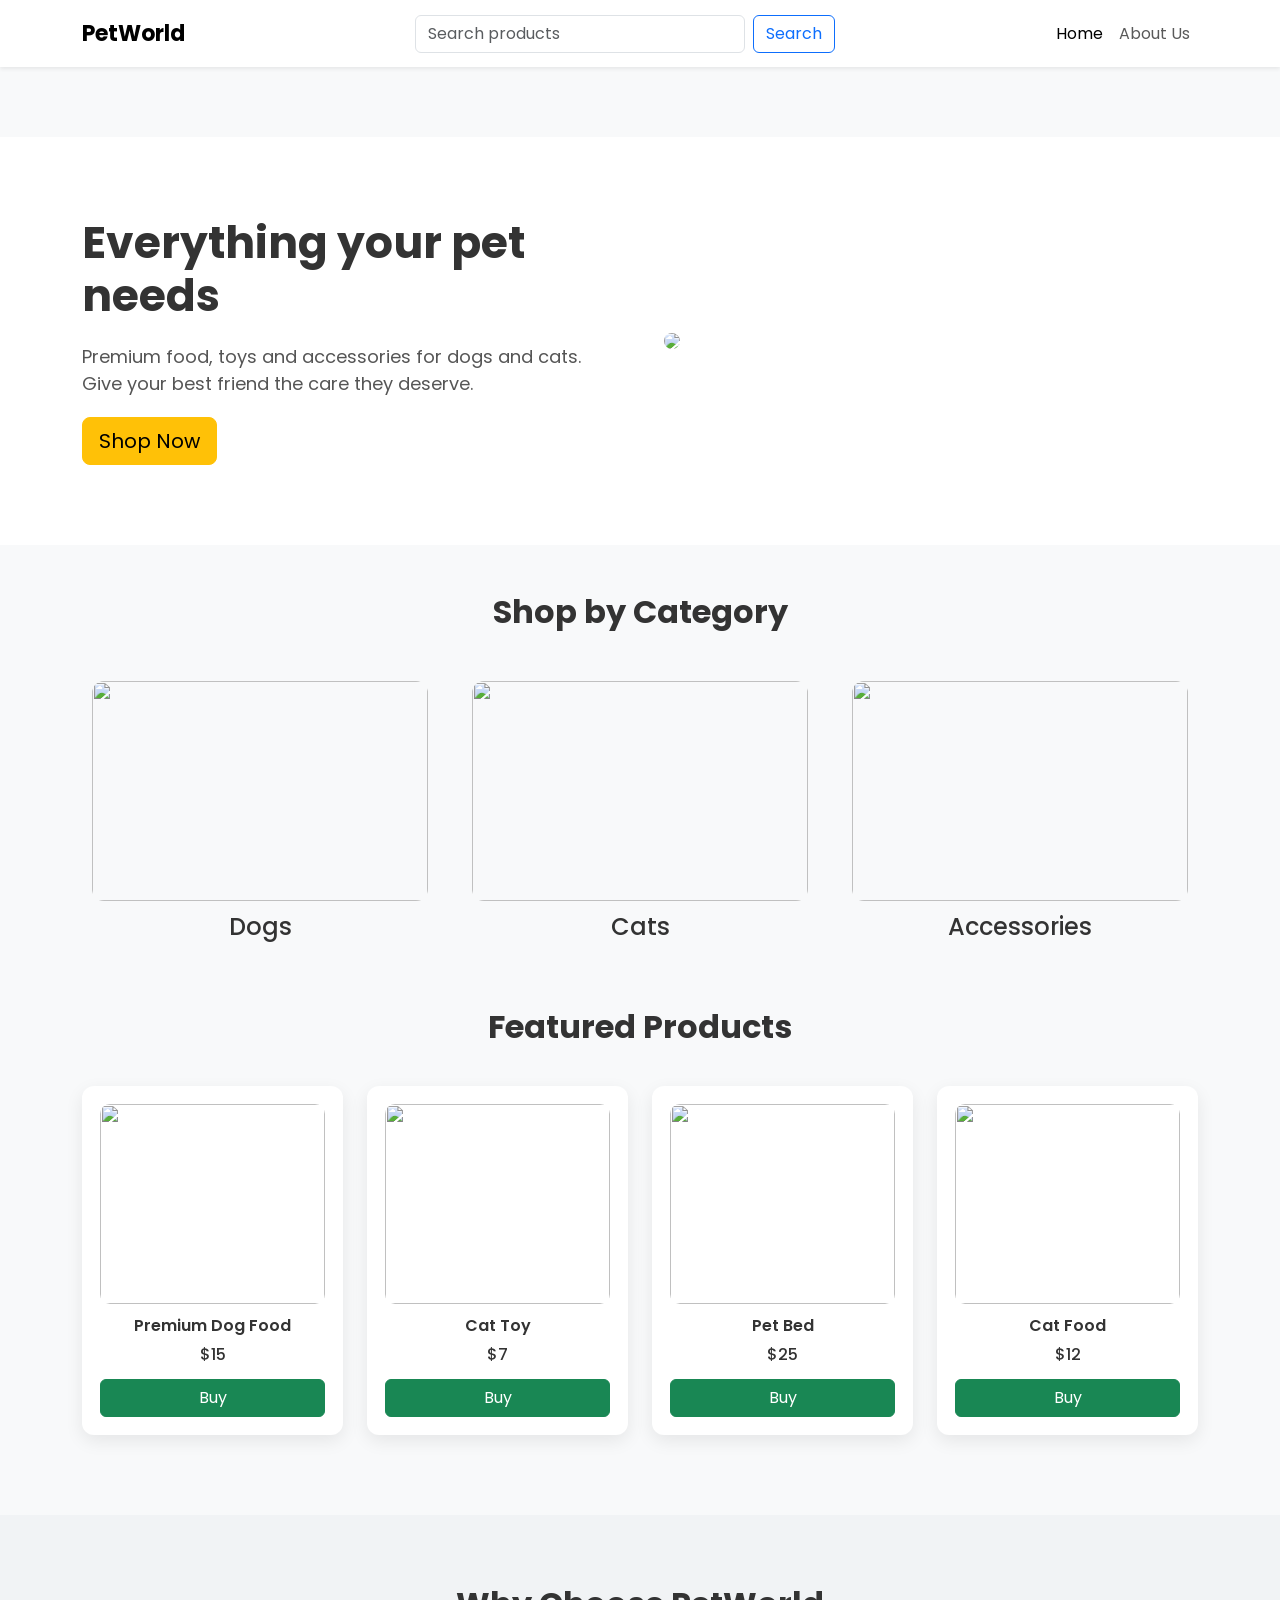
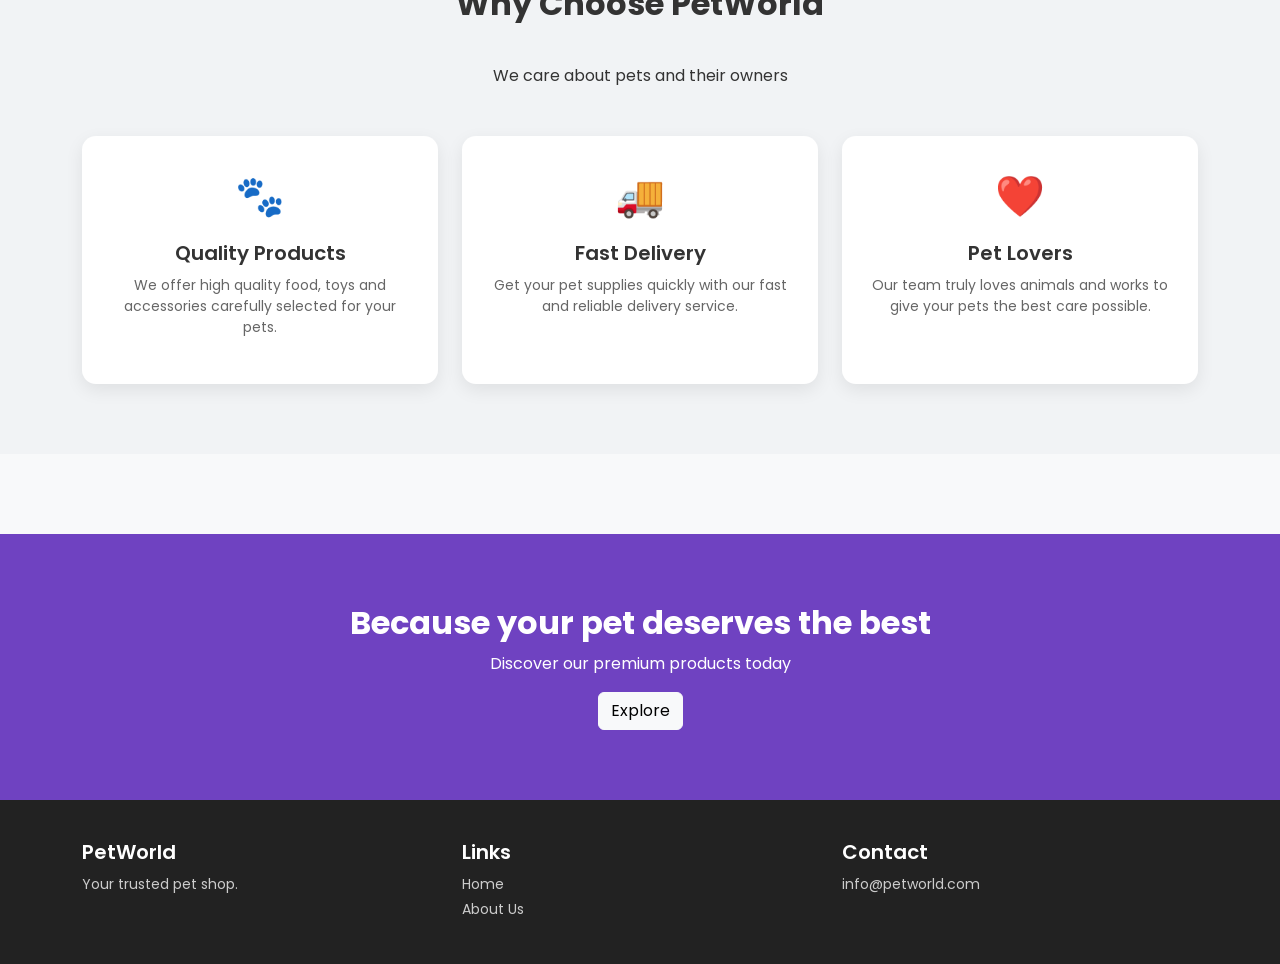
==== index.html @ 9d59dc9e "demo" ====
<!DOCTYPE html>
<html lang="en">

<head>

    <meta charset="UTF-8">
    <meta name="viewport" content="width=device-width, initial-scale=1.0">
    <title>PetWorld</title>
    <link href="https://cdn.jsdelivr.net/npm/bootstrap@5.3.2/dist/css/bootstrap.min.css" rel="stylesheet">
    <link href="https://fonts.googleapis.com/css2?family=Poppins:wght@300;400;600;700&display=swap" rel="stylesheet">
    <link rel="stylesheet" href="css/style.css">

</head>

<body class="layout"> 

    <nav class="navbar navbar-expand-lg navbar-light bg-white shadow-sm">

        <div class="container">

            <a class="navbar-brand fw-bold" href="#">PetWorld</a>

            <button class="navbar-toggler" data-bs-toggle="collapse" data-bs-target="#menu">
                <span class="navbar-toggler-icon"></span>
            </button>

            <div class="collapse navbar-collapse" id="menu">

                <form class="d-flex mx-auto search-bar">

                    <input class="form-control me-2" type="search" placeholder="Search products">

                    <button class="btn btn-outline-primary">Search</button>

                </form>

                <ul class="navbar-nav">

                    <li class="nav-item">
                        <a class="nav-link active" href="#">Home</a>
                    </li>

                    <li class="nav-item">
                        <a class="nav-link" href="about.html">About Us</a>
                    </li>

                </ul>

            </div>

        </div>
    </nav>


    <section class="hero">

        <div class="container">

            <div class="row align-items-center g-5">

                <div class="col-lg-6">

                    <h1 class="hero-title">Everything your pet needs</h1>

                    <p class="hero-text">
                        Premium food, toys and accessories for dogs and cats.
                        Give your best friend the care they deserve.
                    </p>

                    <button class="btn btn-warning btn-lg">Shop Now</button>

                </div>

                <div class="col-lg-6">

                    <img src="https://images.unsplash.com/photo-1548199973-03cce0bbc87b" class="img-fluid hero-img">

                </div>

            </div>

        </div>

    </section>


    <section class="container mt-5 categories">

        <h2 class="section-title text-center">Shop by Category</h2>

        <div class="row g-4">

            <div class="col-md-4 col-sm-6">

                <div class="category">

                    <img
                        src="https://s.yimg.com/uu/api/res/1.2/UcfeNoD7EAOnvi3v07YvaA--~B/aD0yMzIxO3c9MzQ4MztzbT0xO2FwcGlkPXl0YWNoeW9u/http://media.zenfs.com/en/homerun/feed_manager_auto_publish_494/2f34772cf21588001bef73c25ba02d22">

                    <h4>Dogs</h4>

                </div>

            </div>

            <div class="col-md-4 col-sm-6">

                <div class="category">

                    <img
                        src="https://areademulher.r7.com/wp-content/uploads/2019/08/racas-de-gato-conheca-as-10-especies-mais-comuns-no-brasil-9.jpg">

                    <h4>Cats</h4>

                </div>

            </div>

            <div class="col-md-4 col-sm-6">

                <div class="category">

                    <img src="https://mimaskota.net/cdn/shop/files/33_4.png?v=1696625879">

                    <h4>Accessories</h4>

                </div>

            </div>

        </div>

    </section>


    <section class="container mt-5 products">

        <h2 class="section-title text-center">Featured Products</h2>

        <div class="row g-4">

            <div class="col-lg-3 col-md-6">

                <div class="product-card">

                    <img
                        src="https://www.petplate.com/_next/image?url=%2F_next%2Fstatic%2Fmedia%2Fheader.22e20ba9.png&w=3840&q=75">

                    <h5>Premium Dog Food</h5>

                    <p>$15</p>

                    <button class="btn btn-success w-100">Buy</button>

                </div>

            </div>

            <div class="col-lg-3 col-md-6">

                <div class="product-card">

                    <img src="https://missymomo.com/cdn/shop/files/PearSilvervineCatChewToya.jpg?v=1720238122">

                    <h5>Cat Toy</h5>

                    <p>$7</p>

                    <button class="btn btn-success w-100">Buy</button>

                </div>

            </div>

            <div class="col-lg-3 col-md-6">

                <div class="product-card">

                    <img
                        src="https://sensiohome.com/cdn/shop/files/4bd91a85-1021-4ecc-ae15-dd78a7743d4c.jpg?v=1728896680&width=1946">

                    <h5>Pet Bed</h5>

                    <p>$25</p>

                    <button class="btn btn-success w-100">Buy</button>

                </div>

            </div>

            <div class="col-lg-3 col-md-6">

                <div class="product-card">

                    <img
                        src="https://bildverarbeiter.josera.click/load?url=https%3A%2F%2Fd1o0kbr0kaccoy.cloudfront.net%2Fcat-food-hero.webp&w=3840&q=90&f=webp">

                    <h5>Cat Food</h5>

                    <p>$12</p>

                    <button class="btn btn-success w-100">Buy</button>

                </div>

            </div>

        </div>

    </section>


    <section class="why-us">

        <div class="container">

            <h2 class="section-title text-center">Why Choose PetWorld</h2>

            <p class="section-subtitle text-center">
                We care about pets and their owners
            </p>

            <div class="row g-4 mt-4">

                <div class="col-md-4">

                    <div class="why-card h-100">

                        <div class="why-icon">🐾</div>

                        <h5>Quality Products</h5>

                        <p>
                            We offer high quality food, toys and accessories
                            carefully selected for your pets.
                        </p>

                    </div>

                </div>


                <div class="col-md-4">

                    <div class="why-card h-100">

                        <div class="why-icon">🚚</div>

                        <h5>Fast Delivery</h5>

                        <p>
                            Get your pet supplies quickly with our fast and
                            reliable delivery service.
                        </p>

                    </div>

                </div>


                <div class="col-md-4">

                    <div class="why-card h-100">

                        <div class="why-icon">❤️</div>

                        <h5>Pet Lovers</h5>

                        <p>
                            Our team truly loves animals and works to give
                            your pets the best care possible.
                        </p>

                    </div>

                </div>

            </div>

        </div>

    </section>


    <section class="promo text-center">

        <div class="container">

            <h2>Because your pet deserves the best</h2>

            <p>Discover our premium products today</p>

            <button class="btn btn-light">Explore</button>

        </div>

    </section>



    <footer>

        <div class="container">

            <div class="row g-4">

                <div class="col-md-4">

                    <h5>PetWorld</h5>

                    <p>Your trusted pet shop.</p>

                </div>

                <div class="col-md-4">

                    <h5>Links</h5>

                    <p>Home</p>
                    <p>About Us</p>

                </div>

                <div class="col-md-4">

                    <h5>Contact</h5>

                    <p>info@petworld.com</p>

                </div>

            </div>

        </div>

    </footer>


    <script src="https://cdn.jsdelivr.net/npm/bootstrap@5.3.2/dist/js/bootstrap.bundle.min.js"></script>

</body>

</html>
---- css/style.css ----
body {

    display: grid;
    grid-template-areas: 
    "navbar"
    "hero"
    "categories"
    "products"
    "why"
    "promo"
    "footer";

    font-family: 'Poppins', sans-serif;
    background: #f8f9fa;
    color: #333;

}

section {
    margin-top: 70px;
}



.navbar {
    grid-area: navbar;
    padding: 12px 0;
}

.navbar-brand {
    font-size: 22px;
}

.search-bar {
    max-width: 420px;
    width: 100%;
}



.hero {
    grid-area: hero;
    padding: 80px 0;
    background: white;
}

.hero-title {
    font-size: 44px;
    font-weight: 700;
}

.hero-text {
    font-size: 18px;
    margin: 20px 0;
    color: #555;
}

.hero-img {
    width: 100%;
    max-height: 380px;
    object-fit: cover;
    border-radius: 16px;
}



.section-title {
    font-weight: 700;
    margin-bottom: 40px;
}

.categories {
    grid-area: categories;
}


.category {
    text-align: center;
    padding: 10px;
    transition: 0.25s;
}

.category:hover {
    transform: translateY(-4px);
}

.category img {
    width: 100%;
    height: 220px;
    object-fit: cover;
    border-radius: 12px;
    margin-bottom: 12px;
}

.products {
    grid-area: products;
}

.product-card {

    background: white;
    padding: 18px;
    border-radius: 12px;
    box-shadow: 0 6px 18px rgba(0, 0, 0, 0.08);
    text-align: center;
    height: 100%;
    transition: 0.25s;

}

.product-card:hover {
    transform: translateY(-6px);
}

.product-card img {

    width: 100%;
    height: 200px;
    object-fit: cover;
    border-radius: 10px;
    margin-bottom: 12px;

}

.product-card h5 {
    font-size: 16px;
    font-weight: 600;
}

.product-card p {
    margin: 6px 0 12px;
    font-weight: 500;
}


.why-us {

    grid-area: why;
    background: #f1f3f5;
    padding: 70px 0;
    margin-top: 80px;

}

.why-card {

    background: white;
    padding: 30px;
    border-radius: 14px;
    text-align: center;
    box-shadow: 0 6px 18px rgba(0, 0, 0, 0.08);
    transition: 0.3s;

}

.why-card:hover {

    transform: translateY(-6px);

}

.why-icon {

    font-size: 40px;
    margin-bottom: 15px;

}

.why-card h5 {

    font-weight: 600;
    margin-bottom: 10px;

}

.why-card p {

    color: #666;
    font-size: 14px;

}


.promo {

    grid-area: promo;
    background: #6f42c1;
    color: white;
    padding: 70px 0;
    margin-top: 80px;

}

.promo h2 {
    font-weight: 700;
    margin-bottom: 10px;
}


footer {

    grid-area: footer;
    background: #222;
    color: white;
    padding: 40px 0;

}

footer h5 {
    font-weight: 600;
    margin-bottom: 10px;
}

footer p {
    margin: 4px 0;
    color: #ccc;
    font-size: 14px;
}
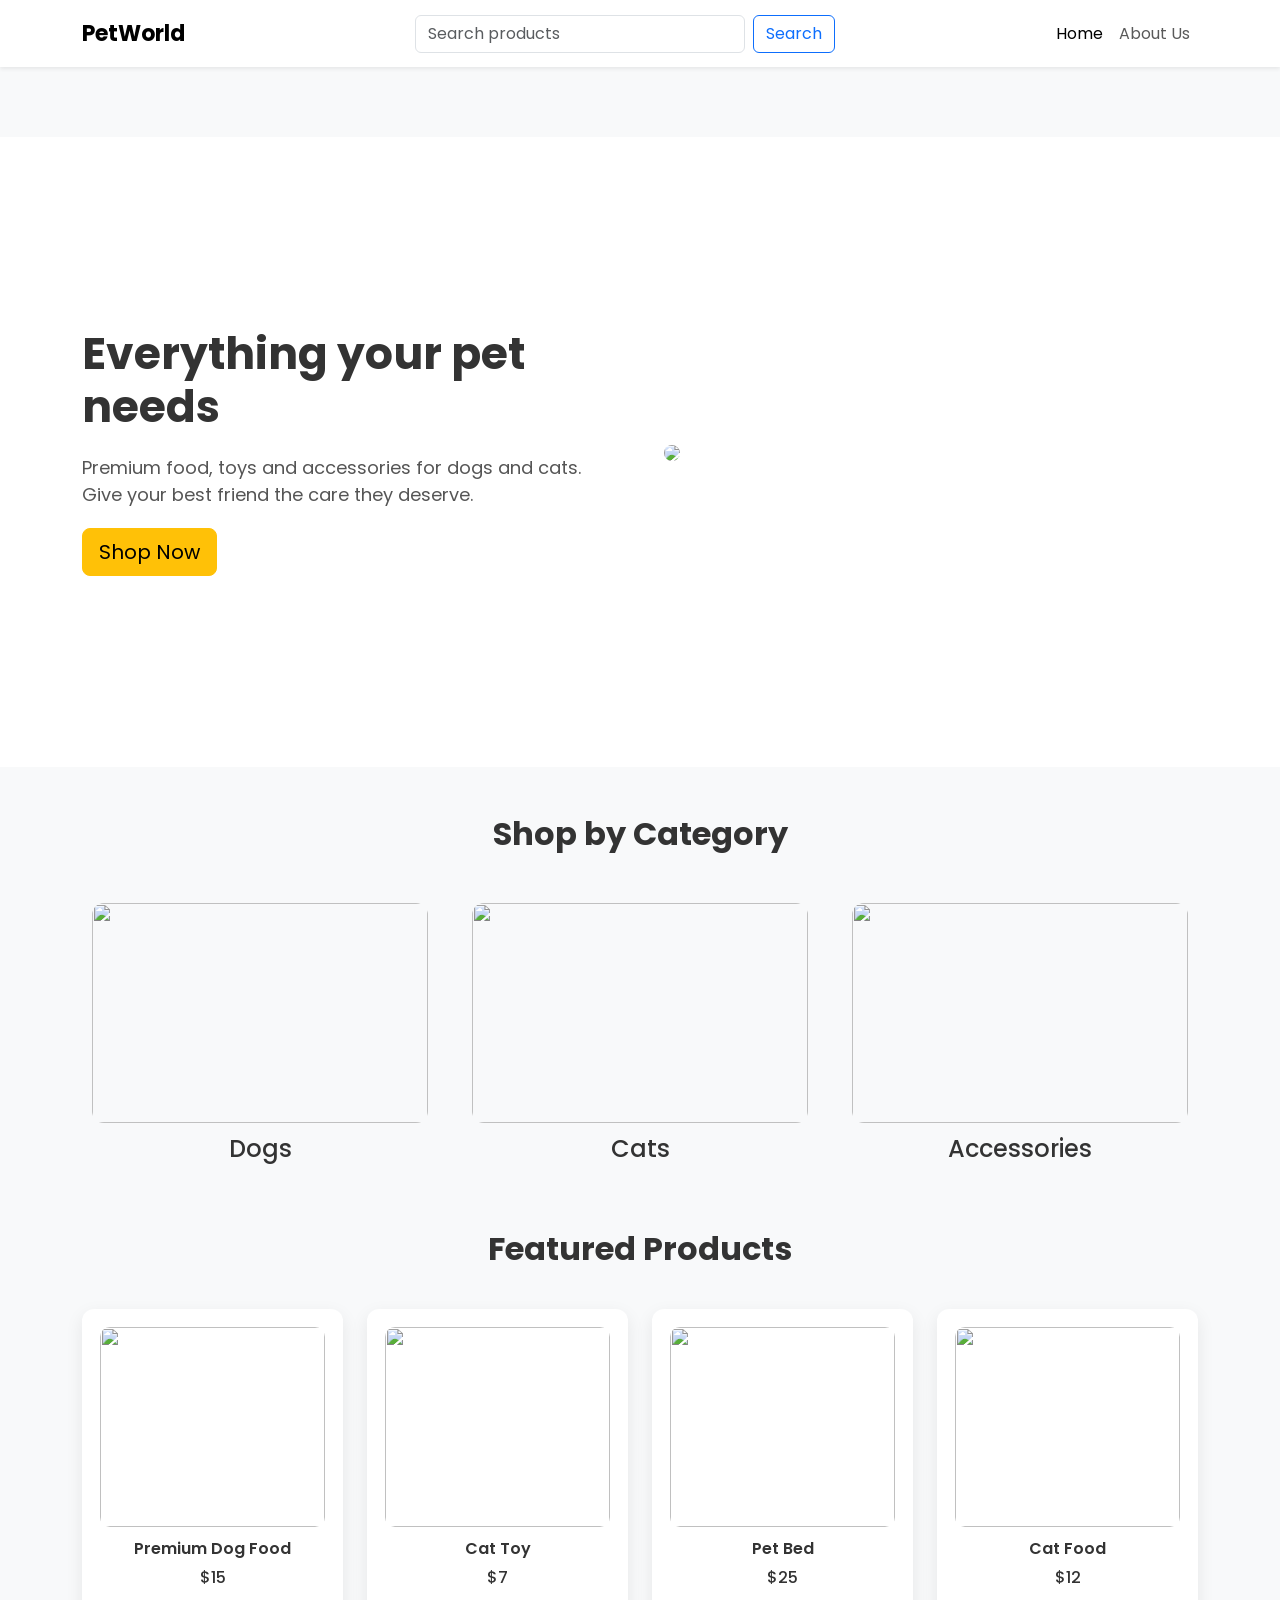
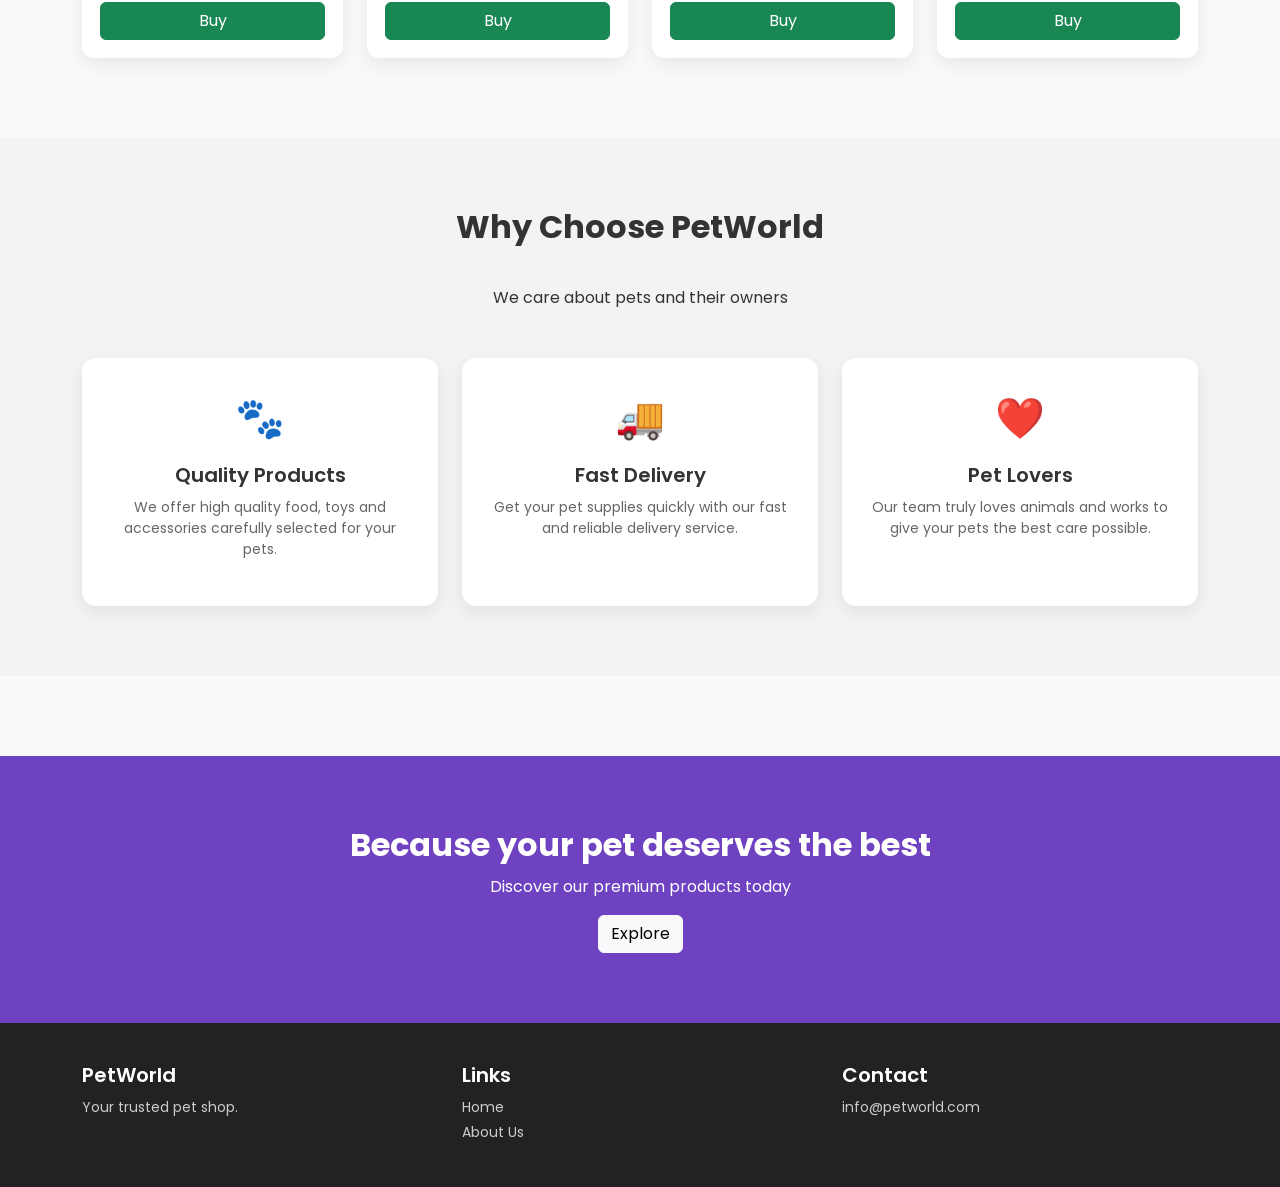
==== commit 0dd605f9: "Final version" ====
--- a/index.html
+++ b/index.html
@@ -41,7 +41,7 @@
                     </li>
 
                     <li class="nav-item">
-                        <a class="nav-link" href="about.html">About Us</a>
+                        <a class="nav-link" href="aboutus.html">About Us</a>
                     </li>
 
                 </ul>
--- a/css/style.css
+++ b/css/style.css
@@ -1,14 +1,14 @@
 body {
 
     display: grid;
-    grid-template-areas: 
-    "navbar"
-    "hero"
-    "categories"
-    "products"
-    "why"
-    "promo"
-    "footer";
+    grid-template-areas:
+        "navbar"
+        "hero"
+        "categories"
+        "products"
+        "why"
+        "promo"
+        "footer";
 
     font-family: 'Poppins', sans-serif;
     background: #f8f9fa;
@@ -215,4 +215,26 @@
     margin: 4px 0;
     color: #ccc;
     font-size: 14px;
+}
+
+
+@media (min-width:768px) {
+    body {
+
+        grid-template-columns: 1fr 1fr;
+        grid-template-areas:
+            "navbar navbar"
+            "hero hero"
+            "categories categories"
+            "products products"
+            "why why"
+            "promo promo"
+            "footer footer";
+    }
+
+    .hero {
+        min-height: 70vh;
+        display: flex;
+        align-items: center;
+    }
 }
